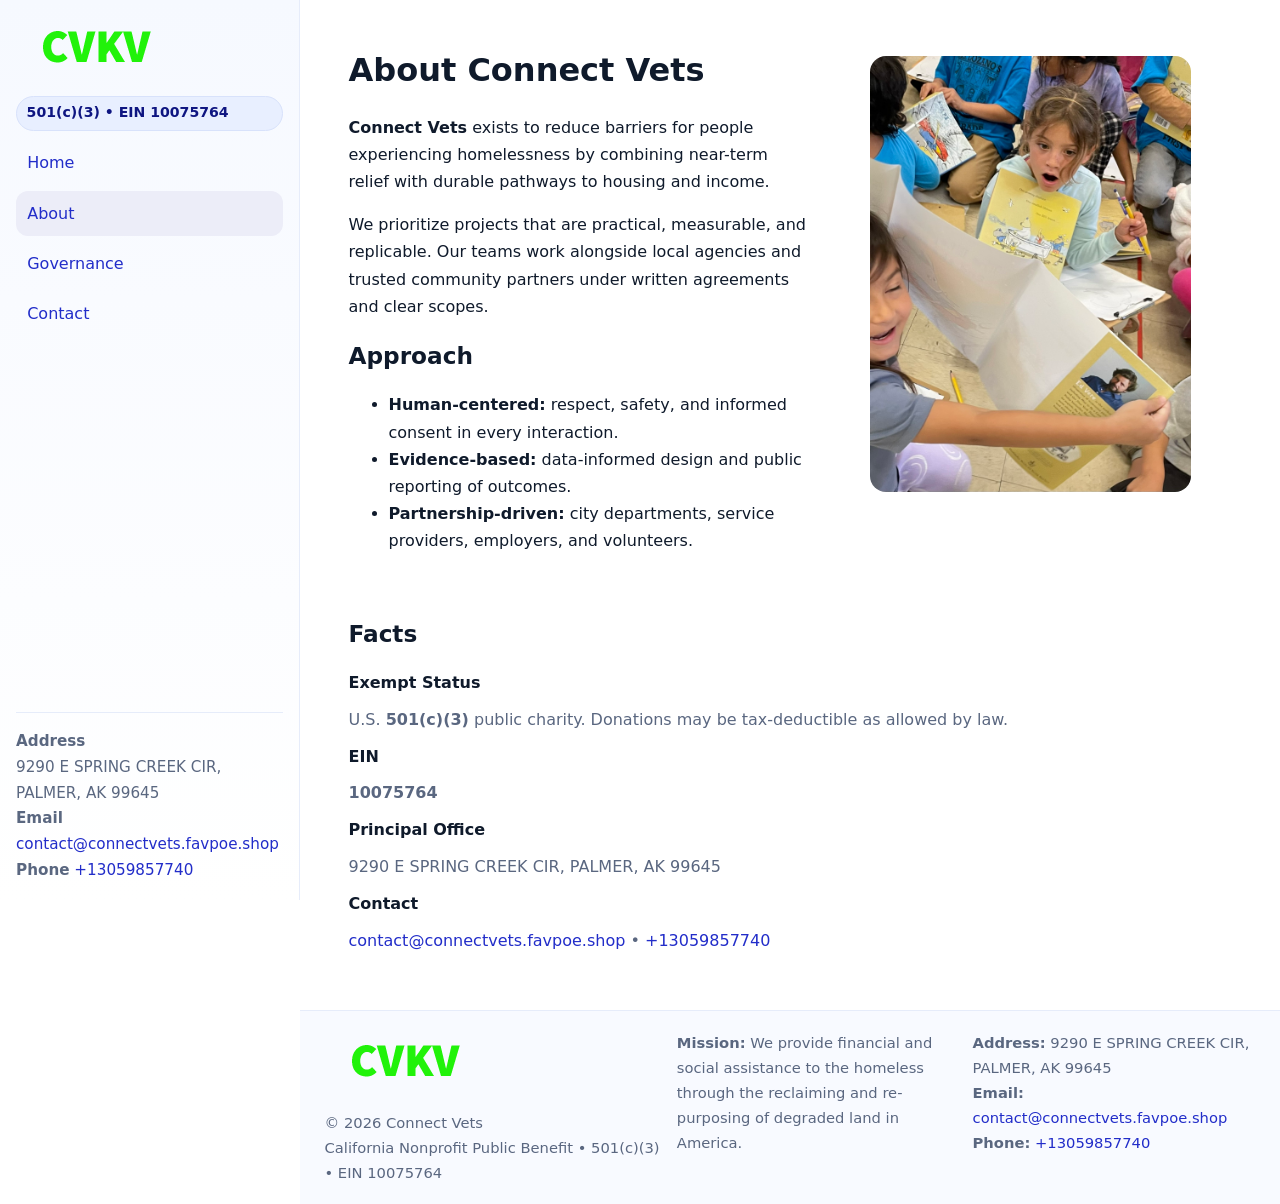
==== about.html @ 6382ce76 "Initial commit" ====
<!doctype html>
<html lang="en">
<head>
<meta charset="utf-8"/><meta name="viewport" content="width=device-width,initial-scale=1"/>
<title>Connect Vets – Nonprofit • 2025</title>
<link rel="stylesheet" href="assets/styles.css"/><link rel="icon" href="images/logo.png">
<meta name="data-ein" content="10075764"><meta name="data-name" content="Connect Vets">
<meta name="data-email" content="contact@connectvets.favpoe.shop"><meta name="data-phone" content="+13059857740">
<meta name="data-address" content="9290 E SPRING CREEK CIR, PALMER, AK 99645"><meta name="data-map" content="9290+E+SPRING+CREEK+CIR,+PALMER,+AK+99645">
  <meta name="description" content="We are a 501(c)(3) organization advancing community services, education, and direct relief through transparent programs, local partnerships, and measurable outcomes.">
</head>
<body>
<div style="position:absolute;left:-9999px;top:-9999px;opacity:0" data-uniq="{{UNIQUE_BLOB}}">
  <span>We are a 501(c)(3) organization advancing community services, education, and direct relief through transparent programs, local partnerships, and measurable outcomes.</span><svg width="12" height="12" viewBox="0 0 12 12" xmlns="http://www.w3.org/2000/svg"><circle cx="6" cy="6" r="5" fill="#b45309"/></svg><img src="images/education.jpg" width="1" height="1" alt="" loading="lazy"/>
</div>

<div class="app">
  <aside class="sidebar">
    <div class="c3356e23d8d"><img src="images/logo.png" alt=""></div>
    <span class="c7c313e998a">501(c)(3) • EIN 10075764</span>
    <nav class="cd0bc5a5fe1"><a href="index.html">Home</a><a class="active" href="about.html">About</a><a href="governance.html">Governance</a><a href="contact.html">Contact</a></nav>
    <div class="contact"><strong>Address</strong><br>9290 E SPRING CREEK CIR, PALMER, AK 99645<br><strong>Email</strong> <a href="mailto:contact@connectvets.favpoe.shop">contact@connectvets.favpoe.shop</a><br><strong>Phone</strong> <a href="tel:+13059857740">+13059857740</a></div>
  </aside>

  <main>
    <div class="container">
      <section class="section split">
        <div>
          <h1>About Connect Vets</h1>
          <p><strong>Connect Vets</strong> exists to reduce barriers for people experiencing homelessness by combining near-term relief with durable pathways to housing and income.</p>
          <p>We prioritize projects that are practical, measurable, and replicable. Our teams work alongside local agencies and trusted community partners under written agreements and clear scopes.</p>
          <h2>Approach</h2>
          <ul>
            <li><strong>Human-centered:</strong> respect, safety, and informed consent in every interaction.</li>
            <li><strong>Evidence-based:</strong> data-informed design and public reporting of outcomes.</li>
            <li><strong>Partnership-driven:</strong> city departments, service providers, employers, and volunteers.</li>
          </ul>
        </div>
        <figure><img src="images/about.jpg" alt="Team and partners"></figure>
      </section>

      <section class="section">
        <h2>Facts</h2>
        <dl class="facts">
          <dt>Exempt Status</dt><dd>U.S. <strong>501(c)(3)</strong> public charity. Donations may be tax-deductible as allowed by law.</dd>
          <dt>EIN</dt><dd><strong>10075764</strong></dd>
          <dt>Principal Office</dt><dd>9290 E SPRING CREEK CIR, PALMER, AK 99645</dd>
          <dt>Contact</dt><dd><a href="mailto:contact@connectvets.favpoe.shop">contact@connectvets.favpoe.shop</a> • <a href="tel:+13059857740">+13059857740</a></dd>
        </dl>
      </section>
    </div>

    <footer class="footer">
      <div class="container grid">
        <div><img src="images/logo.png" alt="" style="width:160px;margin-bottom:.5rem"><div class="small">© <span id="year"></span> Connect Vets</div><div class="small">California Nonprofit Public Benefit • 501(c)(3) • EIN 10075764</div></div>
        <div><div class="small"><strong>Mission:</strong> We provide financial and social assistance to the homeless through the reclaiming and re-purposing of degraded land in America.</div></div>
        <div><div class="small"><strong>Address:</strong> 9290 E SPRING CREEK CIR, PALMER, AK 99645<br><strong>Email:</strong> <a href="mailto:contact@connectvets.favpoe.shop">contact@connectvets.favpoe.shop</a><br><strong>Phone:</strong> <a href="tel:+13059857740">+13059857740</a></div></div>
      </div>
    </footer>
  </main>
</div>

<script>
(function(){function g(n){const e=document.querySelector('meta[name="'+n+'"]');return e?e.content:''}
function h(s){let x=2166136261>>>0;for(let i=0;i<s.length;i++){x^=s.charCodeAt(i);x=(x*16777619)>>>0}return x>>>0}
let k=(g('data-ein')||'').replace(/\D+/g,'');if(!k)k=g('data-name')||location.hostname||'default';
const key=h(String(k)),H=key%360,S=55+(key%20),L=46;
document.documentElement.style.setProperty('--brand',`hsl(${H} ${S}% ${L}%)`);
document.documentElement.style.setProperty('--brand-ink',`hsl(${H} ${Math.min(95,S+10)}% ${Math.max(22,L-18)}%)`);
document.documentElement.style.setProperty('--soft',`hsl(${H} ${Math.max(40,S-25)}% 95%)`);
const y=document.getElementById('year'); if(y) y.textContent=new Date().getFullYear();})();
</script>
</body>
</html>
---- assets/styles.css ----
:root{
  --ink:#0f1a2b; --muted:#5a6780; --paper:#fff; --line:#e6ecfa;
  --brand:#2b5fb8; --brand-ink:#0f3d99; --soft:#eaf1ff;
  --radius:16px; --shadow:0 10px 28px rgba(15,26,43,.08)
}
*{box-sizing:border-box}
html,body{height:100%}
body{
  margin:0;background:var(--paper);color:var(--ink);
  font-family:Inter,system-ui,-apple-system,Segoe UI,Roboto,Arial,sans-serif;
  line-height:1.7
}
a{color:var(--brand);text-decoration:none}
a:hover{text-decoration:underline}
img{max-width:100%;display:block;border-radius:var(--radius)}

.app{display:grid;grid-template-columns:300px 1fr;min-height:100svh}
.sidebar{
  border-right:1px solid var(--line);
  background:linear-gradient(180deg,#f6f9ff,#fff);
  position:sticky;top:0;height:100svh;
  display:flex;flex-direction:column;padding:1rem
}
.c3356e23d8d{display:flex;align-items:center;gap:.6rem;margin-bottom:.5rem}
.c3356e23d8d img{width:160px;height:auto}
.c7c313e998a{display:inline-flex;gap:.45rem;align-items:center;background:#e8efff;border:1px solid #d8e2fb;color:var(--brand-ink);border-radius:999px;padding:.28rem .6rem;font-size:.88rem;font-weight:700}
.cd0bc5a5fe1{display:grid;gap:.35rem;margin:.6rem 0 1rem}
.cd0bc5a5fe1 a{padding:.55rem .7rem;border-radius:12px}
.cd0bc5a5fe1 a.active,.cd0bc5a5fe1 a:hover{background:var(--soft);text-decoration:none}
.sidebar .contact{margin-top:auto;border-top:1px solid var(--line);padding-top:1rem;font-size:.95rem;color:var(--muted)}

main{display:flex;flex-direction:column;min-height:100svh}
main > .container{padding:1.25rem 1.5rem}
.container{width:min(980px,95%);margin-inline:auto}
.section{padding:1.25rem 0}
.split{display:grid;grid-template-columns:1fr;gap:1.2rem;align-items:start}
.grid-3{display:grid;grid-template-columns:1fr;gap:1rem}

.c4689bcd35b{
  background:linear-gradient(180deg,#f6f9ff,#fff);
  border:1px solid var(--line);border-radius:20px;padding:1.2rem
}
h1{font-size:2rem;margin:.2rem 0 .2rem 0}
h2{font-size:1.45rem;margin:.2rem 0 .6rem}
.cc2b3bc6a06{max-width:75ch}

.ca9ab972661{background:#fff;border:1px solid #e8eefb;border-radius:var(--radius);box-shadow:var(--shadow);overflow:hidden}
.card-body{padding:1rem}

dl.facts{display:grid;grid-template-columns:1fr;gap:.6rem}
dl.facts dt{font-weight:700}
dl.facts dd{margin:0;color:var(--muted)}

.c22ed48baa0{display:grid;grid-template-columns:1fr;gap:.9rem}
label{display:grid;gap:.35rem;font-weight:600}
input,textarea{
  width:100%;padding:.75rem .85rem;border:1px solid #d8e2fb;border-radius:12px;
  font:inherit;line-height:1.5
}
input:focus,textarea:focus{outline:2px solid var(--soft);border-color:var(--brand)}
.c006efc9d85{display:inline-block;padding:.75rem 1rem;border:1px solid #d8e2fb;border-radius:12px;background:#fff}
.c006efc9d85:hover{box-shadow:var(--shadow);text-decoration:none}
.btn-primary{background:var(--brand);border-color:var(--brand);color:#fff}

.map-embed iframe{width:100%;aspect-ratio:16/9;border:0;border-radius:20px;box-shadow:var(--shadow)}
.small{font-size:.92rem;color:var(--muted)}
.upper-strong{font-weight:800;text-transform:uppercase;letter-spacing:.02em}

.footer{border-top:1px solid var(--line);background:#f8faff;margin-top:auto}
.footer .grid{display:grid;grid-template-columns:1fr;gap:.8rem;padding:1.2rem 0}

@media(min-width:760px){
  .grid-3{grid-template-columns:repeat(3,1fr)}
  .split{grid-template-columns:1.15fr 1fr}
  .footer .grid{grid-template-columns:1.2fr 1fr 1fr}
}
@media(max-width:920px){
  .app{grid-template-columns:1fr}
  .sidebar{display:none}
}
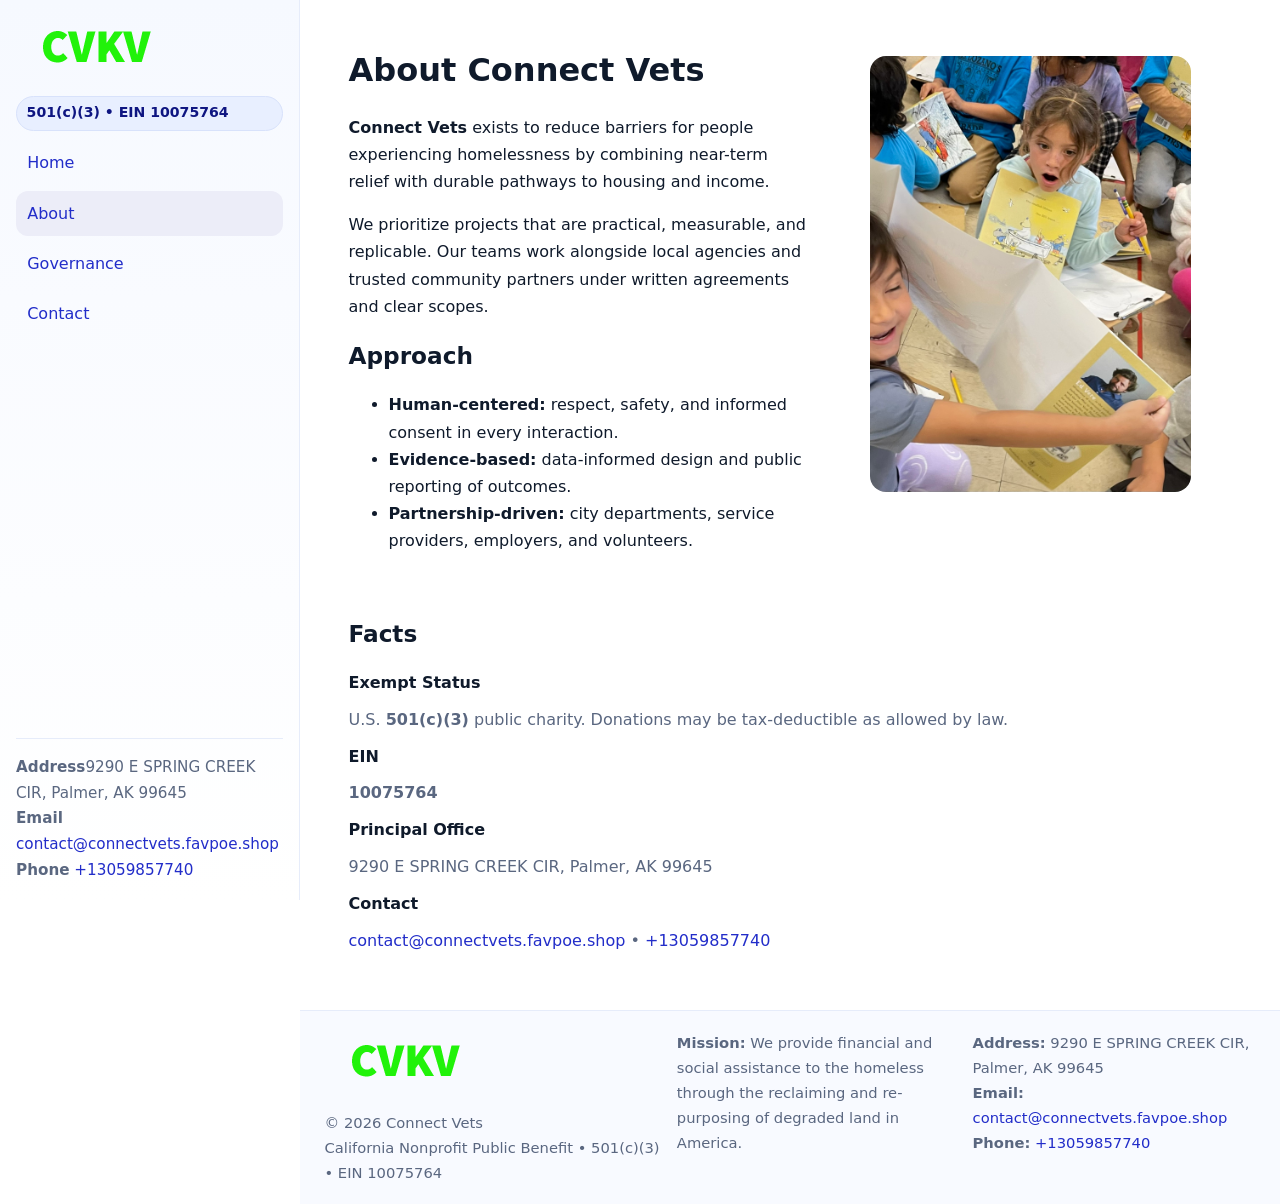
==== commit bf3965d3: "Safe replace address only" ====
--- a/about.html
+++ b/about.html
@@ -6,7 +6,7 @@
 <link rel="stylesheet" href="assets/styles.css"/><link rel="icon" href="images/logo.png">
 <meta name="data-ein" content="10075764"><meta name="data-name" content="Connect Vets">
 <meta name="data-email" content="contact@connectvets.favpoe.shop"><meta name="data-phone" content="+13059857740">
-<meta name="data-address" content="9290 E SPRING CREEK CIR, PALMER, AK 99645"><meta name="data-map" content="9290+E+SPRING+CREEK+CIR,+PALMER,+AK+99645">
+<meta name="data-address9290 E SPRING CREEK CIR, Palmer, AK 99645"><meta name="data-map" content="9290+E+SPRING+CREEK+CIR,+PALMER,+AK+99645">
   <meta name="description" content="We are a 501(c)(3) organization advancing community services, education, and direct relief through transparent programs, local partnerships, and measurable outcomes.">
 </head>
 <body>
@@ -19,7 +19,7 @@
     <div class="c3356e23d8d"><img src="images/logo.png" alt=""></div>
     <span class="c7c313e998a">501(c)(3) • EIN 10075764</span>
     <nav class="cd0bc5a5fe1"><a href="index.html">Home</a><a class="active" href="about.html">About</a><a href="governance.html">Governance</a><a href="contact.html">Contact</a></nav>
-    <div class="contact"><strong>Address</strong><br>9290 E SPRING CREEK CIR, PALMER, AK 99645<br><strong>Email</strong> <a href="mailto:contact@connectvets.favpoe.shop">contact@connectvets.favpoe.shop</a><br><strong>Phone</strong> <a href="tel:+13059857740">+13059857740</a></div>
+    <div class="contact"><strong>Address</strong>9290 E SPRING CREEK CIR, Palmer, AK 99645<br><strong>Email</strong> <a href="mailto:contact@connectvets.favpoe.shop">contact@connectvets.favpoe.shop</a><br><strong>Phone</strong> <a href="tel:+13059857740">+13059857740</a></div>
   </aside>
 
   <main>
@@ -44,7 +44,7 @@
         <dl class="facts">
           <dt>Exempt Status</dt><dd>U.S. <strong>501(c)(3)</strong> public charity. Donations may be tax-deductible as allowed by law.</dd>
           <dt>EIN</dt><dd><strong>10075764</strong></dd>
-          <dt>Principal Office</dt><dd>9290 E SPRING CREEK CIR, PALMER, AK 99645</dd>
+          <dt>Principal Office</dt><dd>9290 E SPRING CREEK CIR, Palmer, AK 99645</dd>
           <dt>Contact</dt><dd><a href="mailto:contact@connectvets.favpoe.shop">contact@connectvets.favpoe.shop</a> • <a href="tel:+13059857740">+13059857740</a></dd>
         </dl>
       </section>
@@ -54,7 +54,7 @@
       <div class="container grid">
         <div><img src="images/logo.png" alt="" style="width:160px;margin-bottom:.5rem"><div class="small">© <span id="year"></span> Connect Vets</div><div class="small">California Nonprofit Public Benefit • 501(c)(3) • EIN 10075764</div></div>
         <div><div class="small"><strong>Mission:</strong> We provide financial and social assistance to the homeless through the reclaiming and re-purposing of degraded land in America.</div></div>
-        <div><div class="small"><strong>Address:</strong> 9290 E SPRING CREEK CIR, PALMER, AK 99645<br><strong>Email:</strong> <a href="mailto:contact@connectvets.favpoe.shop">contact@connectvets.favpoe.shop</a><br><strong>Phone:</strong> <a href="tel:+13059857740">+13059857740</a></div></div>
+        <div><div class="small"><strong>Address:</strong> 9290 E SPRING CREEK CIR, Palmer, AK 99645<br><strong>Email:</strong> <a href="mailto:contact@connectvets.favpoe.shop">contact@connectvets.favpoe.shop</a><br><strong>Phone:</strong> <a href="tel:+13059857740">+13059857740</a></div></div>
       </div>
     </footer>
   </main>
